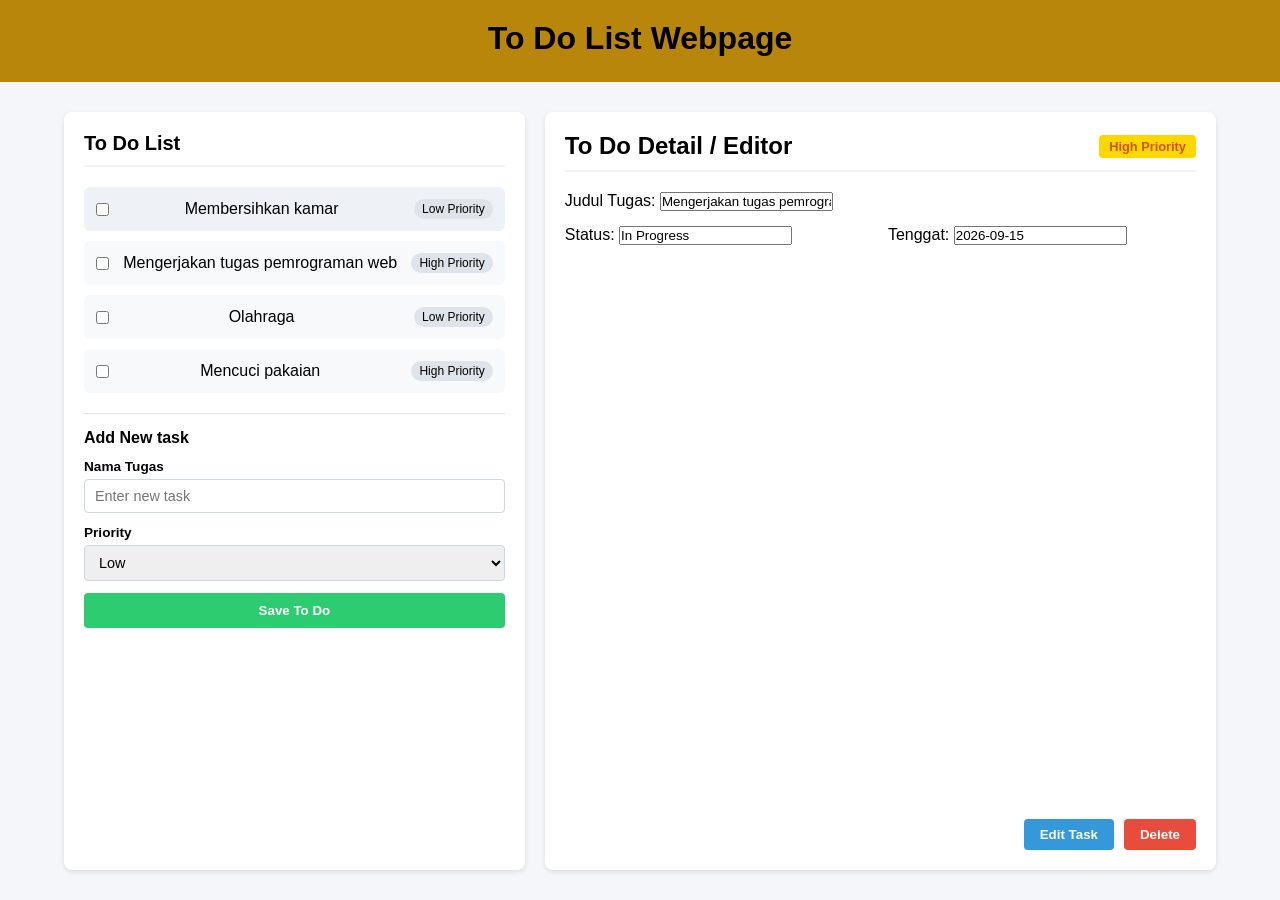
==== index.html @ 0beae151 "Add files via upload" ====
<!DOCTYPE html>
<html lang="en">
<head>
  <meta charset="UTF-8">
  <meta name="viewport" content="width=device-width, initial-scale=1.0">
  <title>Todo List Webpage</title>
  <link rel="stylesheet" href="style.css">
</head>
<body>
    <header>
        <h1>To Do List Webpage</h1>
    </header>
    <main class="todo-container">
        <aside class="left-panel">
            <h2>To Do List</h2>
            <ul class="todo-list">
                <li class="todo-item active">
                    <input type="checkbox">
                    <span>Membersihkan kamar </span>
                    <small>Low Priority</small>
                </li>
                <li class="todo-item">
                    <input type="checkbox">
                    <span>Mengerjakan tugas pemrograman web</span>
                    <small>High Priority</small>
                </li>
                <li class="todo-item">
                    <input type="checkbox">
                    <span>Olahraga</span>
                    <small>Low Priority</small>
                </li>
                <li class="todo-item">
                    <input type="checkbox">
                    <span>Mencuci pakaian</span>
                    <small>High Priority</small>
                </li>
            </ul>
            <section class="form-section">
            <h3>Add New task</h3>
                <form>
                    <div class="form-group">
                        <label for="todo-title">Nama Tugas</label>
                        <input type="text" id="todo-title" placeholder="Enter new task " required>
                    </div>
                    <div class="form-group">
                        <label for="todo-priority">Priority</label>
                        <select id="todo-priority">
                            <option value="Low">Low</option>
                            <option value="Medium">Medium</option>
                            <option value="High">High</option>
                        </select>
                    </div>
                    <button type="submit" class="btn-submit">Save To Do</button>
                </form>
            </section>
        </aside>
        <section class="right-panel">
            <div class="editor-header">
                <h2>To Do Detail / Editor</h2>
                <span class="badge high">High Priority</span>
            </div>
            
            <div class="editor-body">
                <div class="detail-group">
                    <label>Judul Tugas:</label>
                    <input type="text" value="Mengerjakan tugas pemrograman web" readonly>
                </div>
                <div class="detail-row">
                    <div class="detail-group">
                        <label>Status:</label>
                        <input type="text" value="In Progress" readonly>
                    </div>
                    <div class="detail-group">
                        <label>Tenggat:</label>
                        <input type="text" value="2026-09-15" readonly>
                    </div>
                </div>
                <div class="editor-actions">
                    <button type="button" class="btn-edit">Edit Task</button>
                    <button type="button" class="btn-delete">Delete</button>
                </div>
            </div>
        </section>
    </main>
</body>
</html>
---- style.css ----
* {
    box-sizing: border-box;
    margin: 0;
    padding: 0;
    font-family: 'Segoe UI', Tahoma, Geneva, Verdana, sans-serif;
}
body {
    background-color: #f4f6f9;
    color: black;
    display: flex;
    flex-direction: column;
    min-height: 100vh;
}
header {
    background-color:darkgoldenrod;
    color: black;
    padding: 20px 30px;
    text-align: center;
}
header h1 {
    margin-bottom: 5px;
}
.todo-container {
    display: flex;
    gap: 20px;
    max-width: 1200px;
    width: 90%;
    margin: 30px auto;
    flex: 1;
}
.left-panel {
    flex: 1;
    background: white;
    border-radius: 8px;
    padding: 20px;
    box-shadow: 0 2px 5px rgba(0,0,0,0.1);
    display: flex;
    flex-direction: column;
    gap: 20px;
}
.left-panel h2 {
    font-size: 1.25rem;
    border-bottom: 2px solid #f1f2f6;
    padding-bottom: 10px;
}
.todo-list {
    list-style: none;
    display: flex;
    flex-direction: column;
    gap: 10px;
}
.todo-item {
    padding: 12px;
    background: #f8f9fa;
    border-radius: 6px;
    display: flex;
    justify-content: space-between;
    align-items: center;
    cursor: pointer;
    transition: background 0.2s;
}
.todo-item:hover, .todo-item.active {
    background: #eef2f7;
    border-left-color: #2980b9;
}
.todo-item small {
    background: #dfe4ea;
    padding: 3px 8px;
    border-radius: 12px;
    font-size: 0.75rem;
}
.form-section {
    border-top: 1px solid #dfe4ea;
    padding-top: 15px;
}
.form-section h3 {
    font-size: 1rem;
    margin-bottom: 12px;
}
.form-group {
    margin-bottom: 12px;
    display: flex;
    flex-direction: column;
    gap: 5px;
}
.form-group label {
    font-size: 0.85rem;
    font-weight: 600;
}
.form-group input, 
.form-group textarea, 
.form-group select {
    padding: 8px 10px;
    border: 1px solid #ced6e0;
    border-radius: 4px;
    font-size: 0.9rem;
}
.btn-submit {
    width: 100%;
    padding: 10px;
    background-color: #2ecc71;
    color: white;
    border: none;
    border-radius: 4px;
    font-weight: bold;
    cursor: pointer;
}
.btn-submit:hover {
    background-color: #27ae60;
}
.right-panel {
    flex: 1.5;
    background: white;
    border-radius: 8px;
    padding: 20px;
    box-shadow: 0 2px 5px rgba(0,0,0,0.1);
    display: flex;
    flex-direction: column;
}
.editor-header {
    display: flex;
    justify-content: space-between;
    align-items: center;
    border-bottom: 2px solid #f1f2f6;
    padding-bottom: 10px;
    margin-bottom: 20px;
}
.badge {
    padding: 4px 10px;
    border-radius: 4px;
    font-size: 0.8rem;
    font-weight: bold;
}
.badge.high {
    background-color:gold;
    color: #d35400;
}
.editor-body {
    display: flex;
    flex-direction: column;
    gap: 15px;
    flex: 1;
}
.detail-row {
    display: flex;
    gap: 15px;
}
.detail-row .detail-group {
    flex: 1;
}
.editor-actions {
    margin-top: auto;
    display: flex;
    gap: 10px;    
    justify-content: flex-end;
}
.btn-edit, .btn-delete {
    padding: 8px 16px;
    border: none;
    border-radius: 4px;
    font-weight: bold;
    cursor: pointer;
}
.btn-edit {
    background-color: #3498db;
    color: white;
}
.btn-delete {
    background-color: #e74c3c;
    color:white;
}
@media (max-width: 768px) {
    .todo-container {
    flex-direction: column;
  }
}
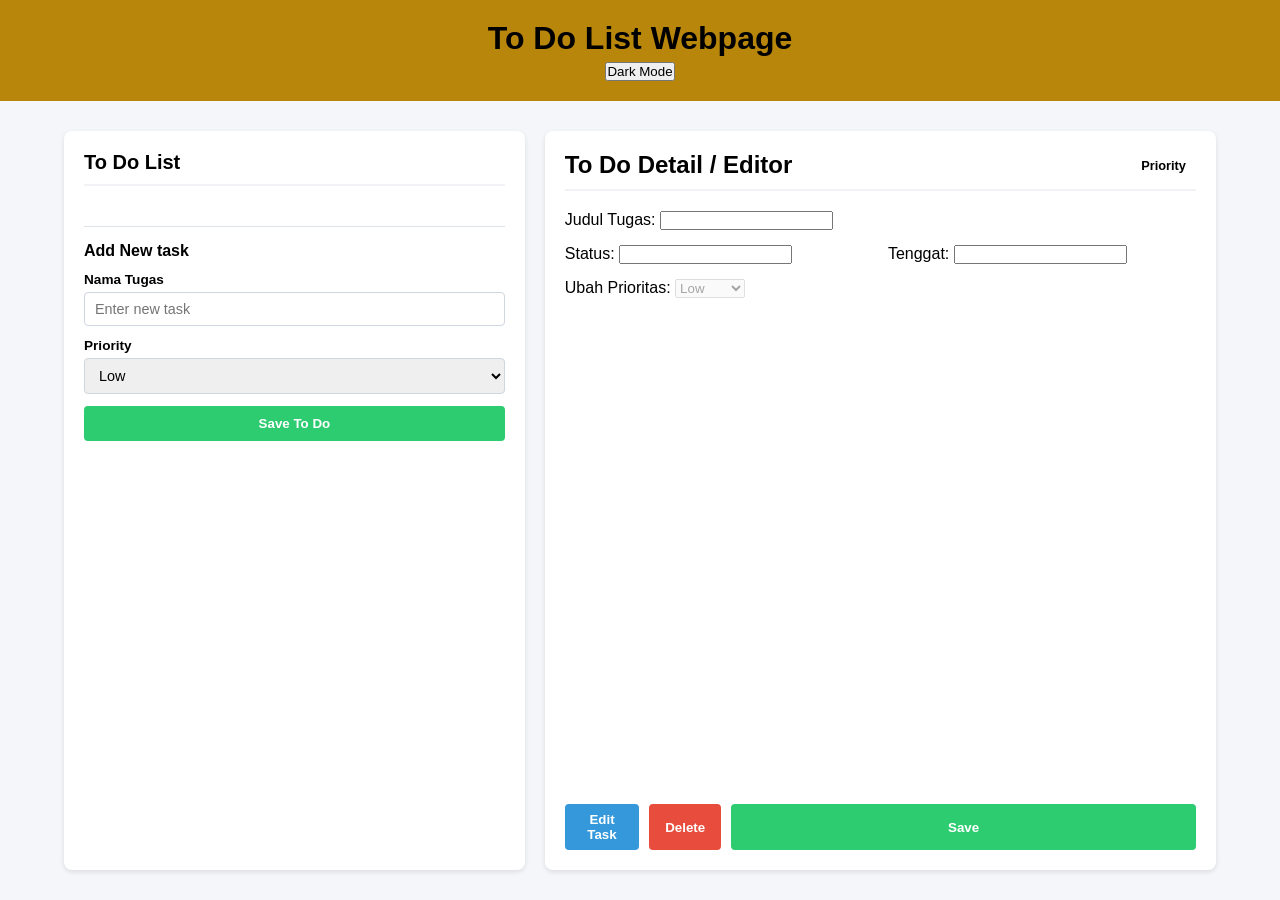
==== commit 372cfb82: "Update index.html" ====
--- a/index.html
+++ b/index.html
@@ -9,32 +9,12 @@
 <body>
     <header>
         <h1>To Do List Webpage</h1>
+        <button id="theme-toggle">Dark Mode</button>
     </header>
     <main class="todo-container">
         <aside class="left-panel">
             <h2>To Do List</h2>
-            <ul class="todo-list">
-                <li class="todo-item active">
-                    <input type="checkbox">
-                    <span>Membersihkan kamar </span>
-                    <small>Low Priority</small>
-                </li>
-                <li class="todo-item">
-                    <input type="checkbox">
-                    <span>Mengerjakan tugas pemrograman web</span>
-                    <small>High Priority</small>
-                </li>
-                <li class="todo-item">
-                    <input type="checkbox">
-                    <span>Olahraga</span>
-                    <small>Low Priority</small>
-                </li>
-                <li class="todo-item">
-                    <input type="checkbox">
-                    <span>Mencuci pakaian</span>
-                    <small>High Priority</small>
-                </li>
-            </ul>
+            <ul class="todo-list"></ul>
             <section class="form-section">
             <h3>Add New task</h3>
                 <form>
@@ -57,30 +37,42 @@
         <section class="right-panel">
             <div class="editor-header">
                 <h2>To Do Detail / Editor</h2>
-                <span class="badge high">High Priority</span>
+                <span id="detail-priority-badge" class="badge">Priority</span>
             </div>
             
             <div class="editor-body">
                 <div class="detail-group">
                     <label>Judul Tugas:</label>
-                    <input type="text" value="Mengerjakan tugas pemrograman web" readonly>
+                    <input type="text" id="detail-title" value="" readonly>
                 </div>
                 <div class="detail-row">
                     <div class="detail-group">
                         <label>Status:</label>
-                        <input type="text" value="In Progress" readonly>
+                        <input type="text" id="detail-status" value="" readonly>
                     </div>
                     <div class="detail-group">
                         <label>Tenggat:</label>
-                        <input type="text" value="2026-09-15" readonly>
+                        <input type="text" id="detail-date" value="" readonly>
+                    </div>
+                </div>
+                <div class="detail-row">
+                    <div class="detail-group">
+                        <label>Ubah Prioritas:</label>
+                        <select id="detail-priority" disabled>
+                            <option value="Low">Low</option>
+                            <option value="Medium">Medium</option>
+                            <option value="High">High</option>
+                        </select>
                     </div>
                 </div>
                 <div class="editor-actions">
-                    <button type="button" class="btn-edit">Edit Task</button>
-                    <button type="button" class="btn-delete">Delete</button>
+                    <button type="button" id="btn-edit" class="btn-edit">Edit Task</button>
+                    <button type="button" id="btn-delete" class="btn-delete">Delete</button>
+                    <button type="button" id="btn-save" class="btn-submit">Save</button>
                 </div>
             </div>
         </section>
     </main>
+    <script src="script.js"></script>
 </body>
-</html>+</html>
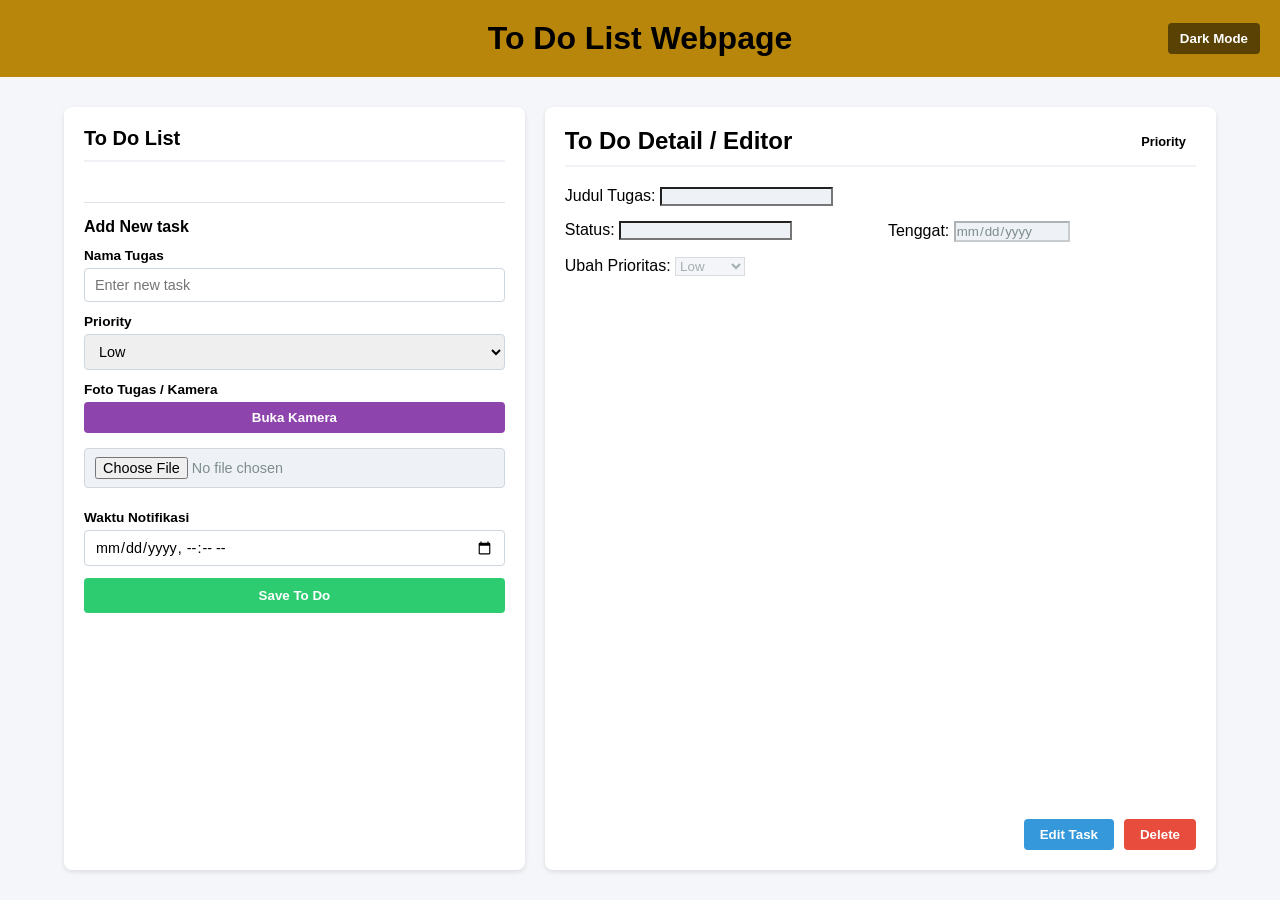
==== commit c98598f4: "Update index.html" ====
--- a/index.html
+++ b/index.html
@@ -1,26 +1,26 @@
 <!DOCTYPE html>
 <html lang="en">
 <head>
-  <meta charset="UTF-8">
-  <meta name="viewport" content="width=device-width, initial-scale=1.0">
-  <title>Todo List Webpage</title>
-  <link rel="stylesheet" href="style.css">
+    <meta charset="UTF-8">
+    <meta name="viewport" content="width=device-width, initial-scale=1.0">
+    <title>Todo List Webpage</title>
+    <link rel="stylesheet" href="style.css">
 </head>
 <body>
     <header>
         <h1>To Do List Webpage</h1>
-        <button id="theme-toggle">Dark Mode</button>
+        <button id="theme-toggle" aria-label="Toggle Dark Mode">Dark Mode</button>
     </header>
     <main class="todo-container">
         <aside class="left-panel">
             <h2>To Do List</h2>
             <ul class="todo-list"></ul>
             <section class="form-section">
-            <h3>Add New task</h3>
+                <h3>Add New task</h3>
                 <form>
                     <div class="form-group">
                         <label for="todo-title">Nama Tugas</label>
-                        <input type="text" id="todo-title" placeholder="Enter new task " required>
+                        <input type="text" id="todo-title" placeholder="Enter new task" required>
                     </div>
                     <div class="form-group">
                         <label for="todo-priority">Priority</label>
@@ -30,10 +30,25 @@
                             <option value="High">High</option>
                         </select>
                     </div>
+                    <div class="form-group">
+                        <label>Foto Tugas / Kamera</label>
+                        <button type="button" id="btn-start-camera" class="btn-edit" style="background-color: #8e44ad; color: white; margin-bottom: 5px;">Buka Kamera</button>
+                        <video id="camera-stream" autoplay playsinline style="width: 100%; max-height: 180px; display: none; background: #000; border-radius: 4px; margin-bottom: 5px;"></video>
+                        <button type="button" id="btn-capture" class="btn-submit" style="display: none; background-color: #e67e22; margin-bottom: 5px;">Ambil Foto</button>
+                        <canvas id="camera-canvas" style="display: none;"></canvas>
+                        <input type="file" id="todo-file-input" accept="image/*" style="margin-top: 5px;">
+                        <input type="hidden" id="todo-image-data">
+                        <div id="form-img-preview" style="margin-top: 5px;"></div>
+                    </div>
+                    <div class="form-group">
+                        <label for="todo-notification">Waktu Notifikasi</label>
+                        <input type="datetime-local" id="todo-notification">
+                    </div>
                     <button type="submit" class="btn-submit">Save To Do</button>
                 </form>
             </section>
         </aside>
+        
         <section class="right-panel">
             <div class="editor-header">
                 <h2>To Do Detail / Editor</h2>
@@ -52,7 +67,7 @@
                     </div>
                     <div class="detail-group">
                         <label>Tenggat:</label>
-                        <input type="text" id="detail-date" value="" readonly>
+                        <input type="date" id="detail-date" value="" disabled>
                     </div>
                 </div>
                 <div class="detail-row">
--- a/style.css
+++ b/style.css
@@ -15,10 +15,13 @@
     background-color:darkgoldenrod;
     color: black;
     padding: 20px 30px;
-    text-align: center;
+    display: flex;
+    justify-content: center;
+    align-items: center;
+    position: relative;
 }
 header h1 {
-    margin-bottom: 5px;
+    margin-bottom: 0;
 }
 .todo-container {
     display: flex;
@@ -173,4 +176,76 @@
     .todo-container {
     flex-direction: column;
   }
-}+}
+#theme-toggle {
+    padding: 8px 12px;
+    cursor: pointer;
+    border-radius: 4px;
+    border: none;
+    font-weight: bold;
+    background-color: #5a4204;
+    color: white;
+    position:absolute;
+    right: 20px;
+}
+#theme-toggle:hover {
+    background-color: #534444;
+}
+#btn-save {
+    display: none;
+    margin-top: 0;
+    background-color: #2ecc71;
+}
+#btn-save:hover {
+    background-color: #27ae60;
+}
+select:disabled, input:read-only {
+    background-color: #eef2f7;
+    color: #7f8c8d;
+    cursor: not-allowed;
+}
+body.dark-mode {
+    background-color: #121212;
+    color: #e0e0e0;
+}
+body.dark-mode header {
+    background-color: #1a1a1a;
+    color: #e0e0e0;
+}
+body.dark-mode header h1 {
+    color: #e0e0e0;
+}
+body.dark-mode .left-panel, 
+body.dark-mode .right-panel {
+    background-color: #1e1e1e;
+    color: #e0e0e0;
+    box-shadow: 0 2px 10px rgba(0,0,0,0.5);
+}
+body.dark-mode .left-panel h2,
+body.dark-mode .editor-header,
+body.dark-mode .form-section {
+    border-color: #333;
+}
+body.dark-mode .todo-item {
+    background-color: #2c2c2c;
+    color: #e0e0e0;
+}
+body.dark-mode .todo-item:hover, 
+body.dark-mode .todo-item.active {
+    background-color: #3d3d3d;
+}
+body.dark-mode .todo-item small {
+    background-color: #444;
+    color: #e0e0e0;
+}
+body.dark-mode input, 
+body.dark-mode select {
+    background-color: #333;
+    color: white;
+    border: 1px solid #555;
+}
+body.dark-mode select:disabled, 
+body.dark-mode input:read-only {
+    background-color: #2a2a2a;
+    color: #888;
+}
